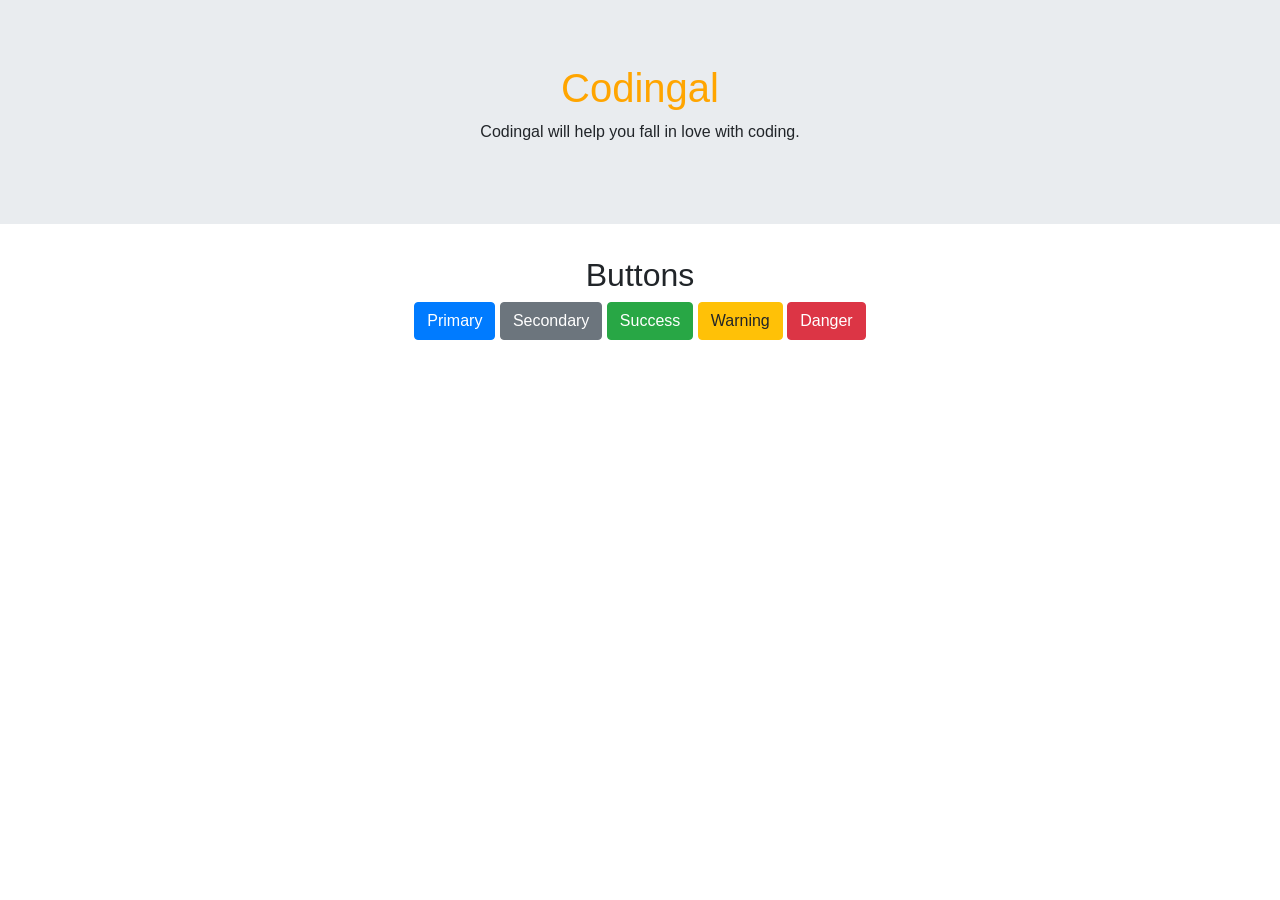
==== Module-3/index.html @ 6331d19f "L4/A1" ====
<!DOCTYPE html>
<html lang="en">

<head>
    <title>Bootstrap Jumbotron</title>

    <meta charset="utf-8">
    <meta name="viewport" content="width=device-width, initial-scale=1">

    <link rel="stylesheet" href="https://maxcdn.bootstrapcdn.com/bootstrap/4.3.1/css/bootstrap.min.css">

    <script src="https://maxcdn.bootstrapcdn.com/bootstrap/4.3.1/js/bootstrap.min.js">
    </script>
</head>

<body style="text-align:center;">
    <div class="jumbotron jumbotron-fluid">
        <div class="container">
            <h1 style="color:orange;">
                Codingal
            </h1>


            <p>Codingal will help you fall in love with coding.</p>
        </div>
    </div>

    <div class="container mt-3">

        <h2>Buttons</h2>

        <button type="button" class="btn btn-primary">Primary</button>
        <button type="button" class="btn btn-secondary">Secondary</button>
        <button type="button" class="btn btn-success">Success</button>
        <button type="button" class="btn btn-warning">Warning</button>
        <button type="button" class="btn btn-danger">Danger</button>
    </div>

</body>

</html>
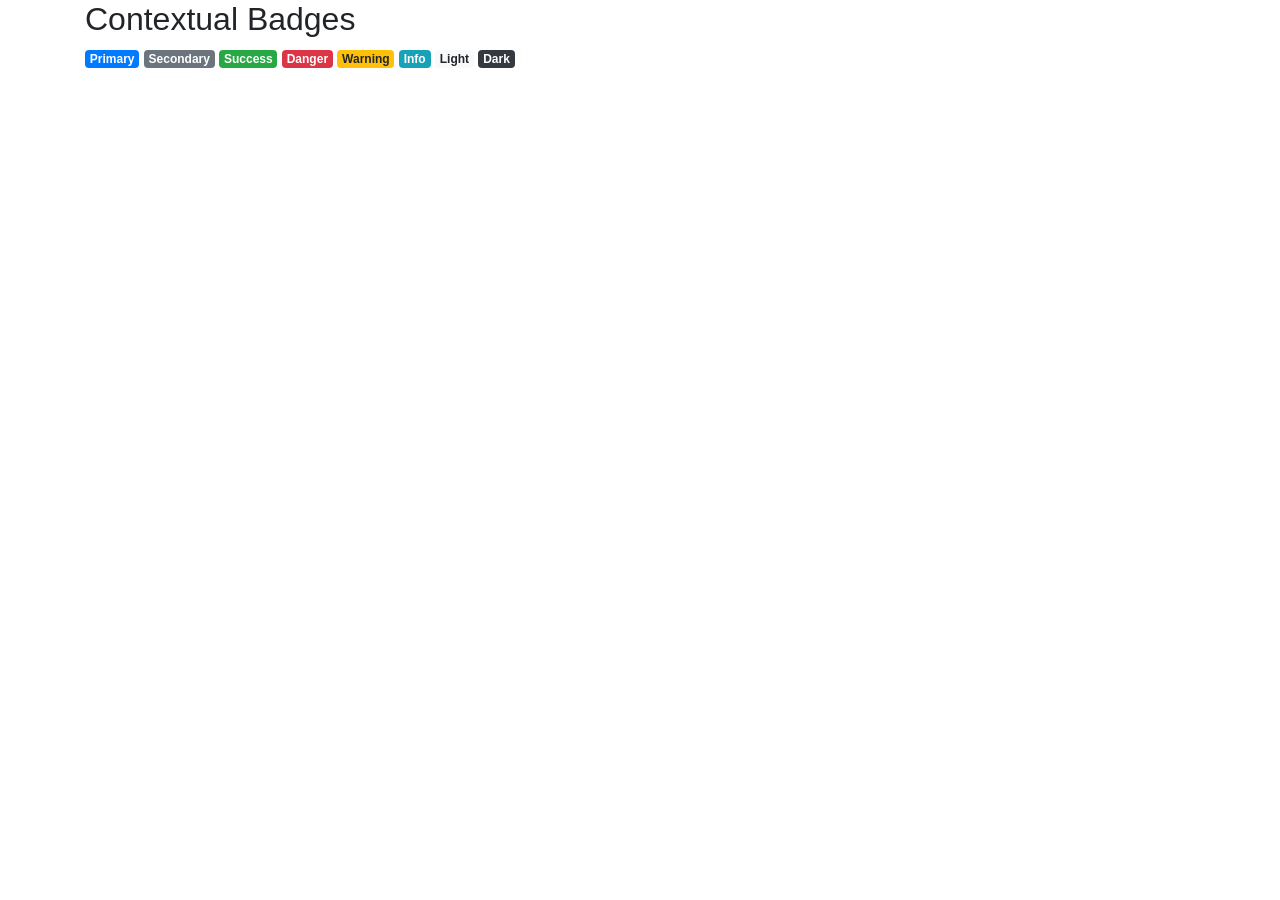
==== commit 5fbdabe6: "L4/A2" ====
--- a/Module-3/index.html
+++ b/Module-3/index.html
@@ -2,38 +2,25 @@
 <html lang="en">
 
 <head>
-    <title>Bootstrap Jumbotron</title>
-
+    <title>Bootstrap Example</title>
     <meta charset="utf-8">
     <meta name="viewport" content="width=device-width, initial-scale=1">
-
-    <link rel="stylesheet" href="https://maxcdn.bootstrapcdn.com/bootstrap/4.3.1/css/bootstrap.min.css">
-
-    <script src="https://maxcdn.bootstrapcdn.com/bootstrap/4.3.1/js/bootstrap.min.js">
-    </script>
+    <link rel="stylesheet" href="https://maxcdn.bootstrapcdn.com/bootstrap/4.5.2/css/bootstrap.min.css">
+    <script src="https://maxcdn.bootstrapcdn.com/bootstrap/4.5.2/js/bootstrap.min.js"></script>
 </head>
 
-<body style="text-align:center;">
-    <div class="jumbotron jumbotron-fluid">
-        <div class="container">
-            <h1 style="color:orange;">
-                Codingal
-            </h1>
+<body>
 
-
-            <p>Codingal will help you fall in love with coding.</p>
-        </div>
-    </div>
-
-    <div class="container mt-3">
-
-        <h2>Buttons</h2>
-
-        <button type="button" class="btn btn-primary">Primary</button>
-        <button type="button" class="btn btn-secondary">Secondary</button>
-        <button type="button" class="btn btn-success">Success</button>
-        <button type="button" class="btn btn-warning">Warning</button>
-        <button type="button" class="btn btn-danger">Danger</button>
+    <div class="container">
+        <h2>Contextual Badges</h2>
+        <span class="badge badge-primary">Primary</span>
+        <span class="badge badge-secondary">Secondary</span>
+        <span class="badge badge-success">Success</span>
+        <span class="badge badge-danger">Danger</span>
+        <span class="badge badge-warning">Warning</span>
+        <span class="badge badge-info">Info</span>
+        <span class="badge badge-light">Light</span>
+        <span class="badge badge-dark">Dark</span>
     </div>
 
 </body>
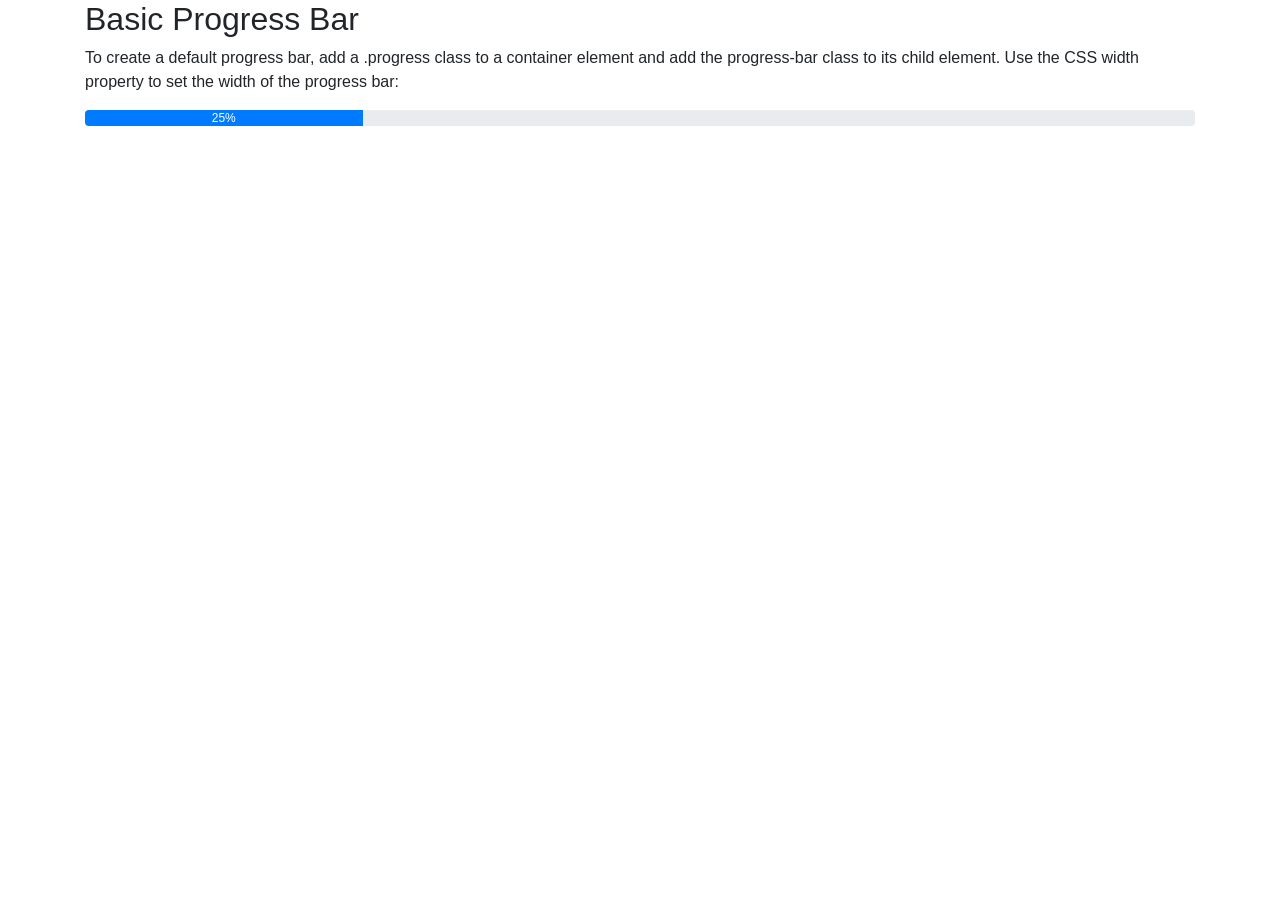
==== commit 139e028a: "L4/A3" ====
--- a/Module-3/index.html
+++ b/Module-3/index.html
@@ -6,21 +6,19 @@
     <meta charset="utf-8">
     <meta name="viewport" content="width=device-width, initial-scale=1">
     <link rel="stylesheet" href="https://maxcdn.bootstrapcdn.com/bootstrap/4.5.2/css/bootstrap.min.css">
+
     <script src="https://maxcdn.bootstrapcdn.com/bootstrap/4.5.2/js/bootstrap.min.js"></script>
 </head>
 
 <body>
 
     <div class="container">
-        <h2>Contextual Badges</h2>
-        <span class="badge badge-primary">Primary</span>
-        <span class="badge badge-secondary">Secondary</span>
-        <span class="badge badge-success">Success</span>
-        <span class="badge badge-danger">Danger</span>
-        <span class="badge badge-warning">Warning</span>
-        <span class="badge badge-info">Info</span>
-        <span class="badge badge-light">Light</span>
-        <span class="badge badge-dark">Dark</span>
+        <h2>Basic Progress Bar</h2>
+        <p>To create a default progress bar, add a .progress class to a container element and add the progress-bar class
+            to its child element. Use the CSS width property to set the width of the progress bar:</p>
+        <div class="progress">
+            <div class="progress-bar" style="width:25%">25%</div>
+        </div>
     </div>
 
 </body>
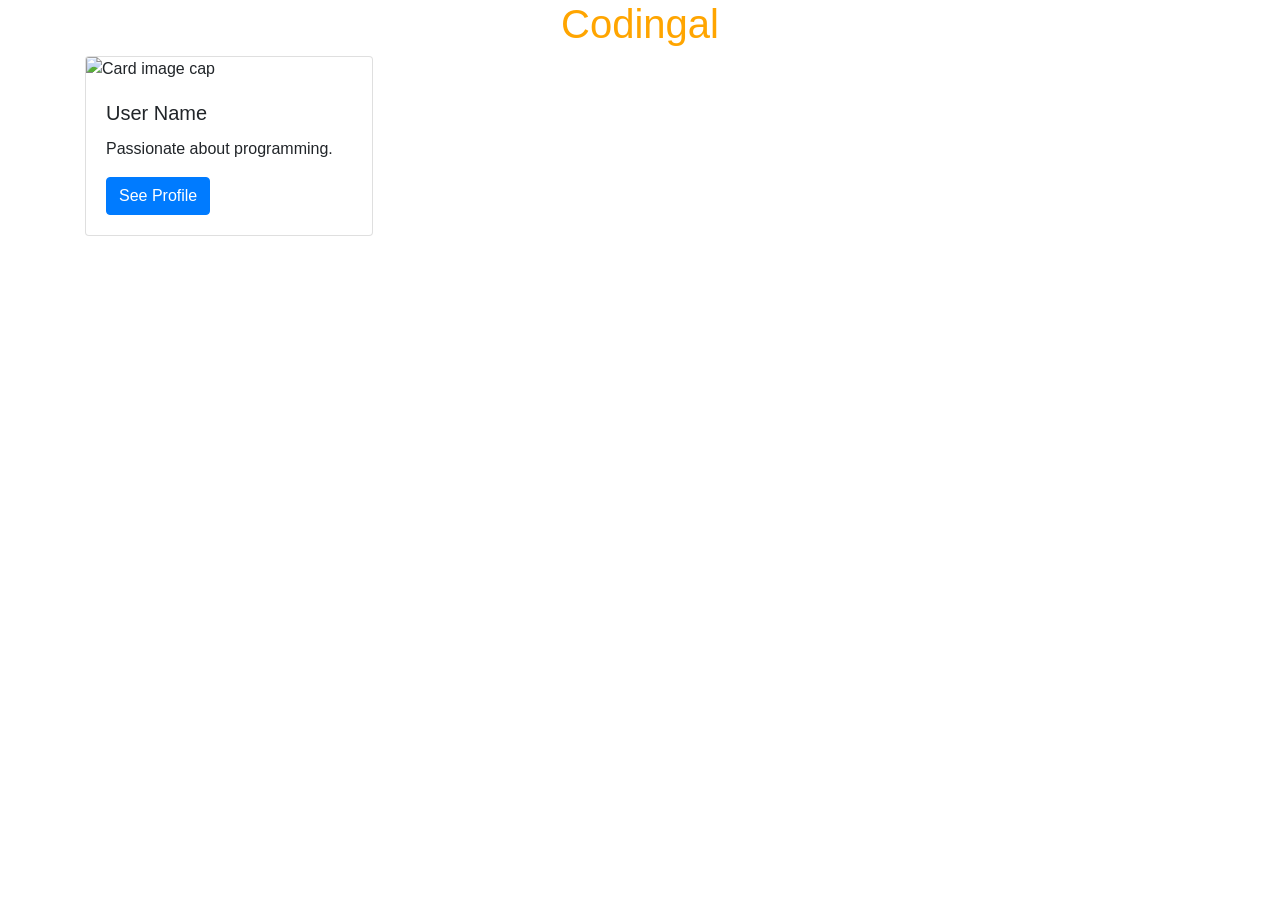
==== commit 63fb2f6d: "L5/A1" ====
--- a/Module-3/index.html
+++ b/Module-3/index.html
@@ -2,25 +2,33 @@
 <html lang="en">
 
 <head>
-    <title>Bootstrap Example</title>
+    <title>Cards</title>
+
     <meta charset="utf-8">
     <meta name="viewport" content="width=device-width, initial-scale=1">
-    <link rel="stylesheet" href="https://maxcdn.bootstrapcdn.com/bootstrap/4.5.2/css/bootstrap.min.css">
-
-    <script src="https://maxcdn.bootstrapcdn.com/bootstrap/4.5.2/js/bootstrap.min.js"></script>
+    <link rel="stylesheet" href="https://maxcdn.bootstrapcdn.com/bootstrap/4.3.1/css/bootstrap.min.css">
+    <script src="https://maxcdn.bootstrapcdn.com/bootstrap/4.3.1/js/bootstrap.min.js">
+    </script>
 </head>
 
 <body>
+    <h1 style="color:orange;text-align:center;">
+        Codingal
+    </h1>
 
     <div class="container">
-        <h2>Basic Progress Bar</h2>
-        <p>To create a default progress bar, add a .progress class to a container element and add the progress-bar class
-            to its child element. Use the CSS width property to set the width of the progress bar:</p>
-        <div class="progress">
-            <div class="progress-bar" style="width:25%">25%</div>
+        <div class="card" style="width: 18rem;">
+            <img class="card-img-top"
+                src="https://t3.ftcdn.net/jpg/03/46/83/96/360_F_346839683_6nAPzbhpSkIpb8pmAwufkC7c5eD7wYws.jpg"
+                alt="Card image cap">
+            <div class="card-body">
+                <h5 class="card-title">User Name</h5>
+                <p class="card-text">Passionate about programming.</p>
+
+                <a href="#" class="btn btn-primary">See Profile</a>
+            </div>
         </div>
     </div>
-
 </body>
 
 </html>
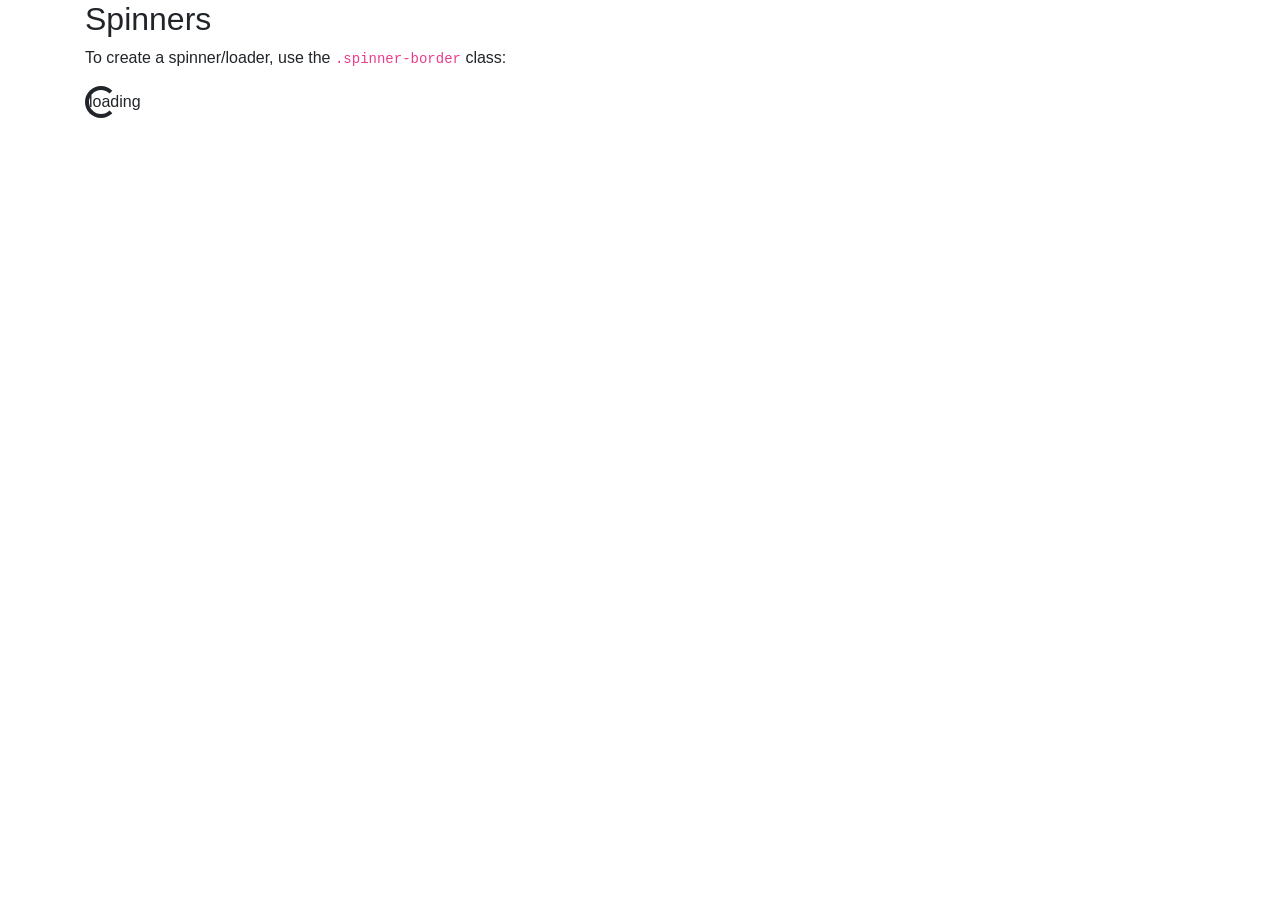
==== commit c0fd2d00: "L5/A2" ====
--- a/Module-3/index.html
+++ b/Module-3/index.html
@@ -1,34 +1,20 @@
 <!DOCTYPE html>
-<html lang="en">
+<html>
+<head>
+  <title>Bootstrap Example</title>
+  <meta name="viewport" content="width=device-width, initial-scale=1">
+  <link rel="stylesheet" href="https://maxcdn.bootstrapcdn.com/bootstrap/4.5.2/css/bootstrap.min.css">
+	
+  <script src="https://maxcdn.bootstrapcdn.com/bootstrap/4.5.2/js/bootstrap.min.js"></script>
+</head>
+<body>
 
-<head>
-    <title>Cards</title>
+<div class="container">
+  <h2>Spinners</h2>
+  <p>To create a spinner/loader, use the <code>.spinner-border</code> class:</p>
+                                        
+  <div class="spinner-border">loading</div>
+</div>
 
-    <meta charset="utf-8">
-    <meta name="viewport" content="width=device-width, initial-scale=1">
-    <link rel="stylesheet" href="https://maxcdn.bootstrapcdn.com/bootstrap/4.3.1/css/bootstrap.min.css">
-    <script src="https://maxcdn.bootstrapcdn.com/bootstrap/4.3.1/js/bootstrap.min.js">
-    </script>
-</head>
-
-<body>
-    <h1 style="color:orange;text-align:center;">
-        Codingal
-    </h1>
-
-    <div class="container">
-        <div class="card" style="width: 18rem;">
-            <img class="card-img-top"
-                src="https://t3.ftcdn.net/jpg/03/46/83/96/360_F_346839683_6nAPzbhpSkIpb8pmAwufkC7c5eD7wYws.jpg"
-                alt="Card image cap">
-            <div class="card-body">
-                <h5 class="card-title">User Name</h5>
-                <p class="card-text">Passionate about programming.</p>
-
-                <a href="#" class="btn btn-primary">See Profile</a>
-            </div>
-        </div>
-    </div>
 </body>
-
 </html>
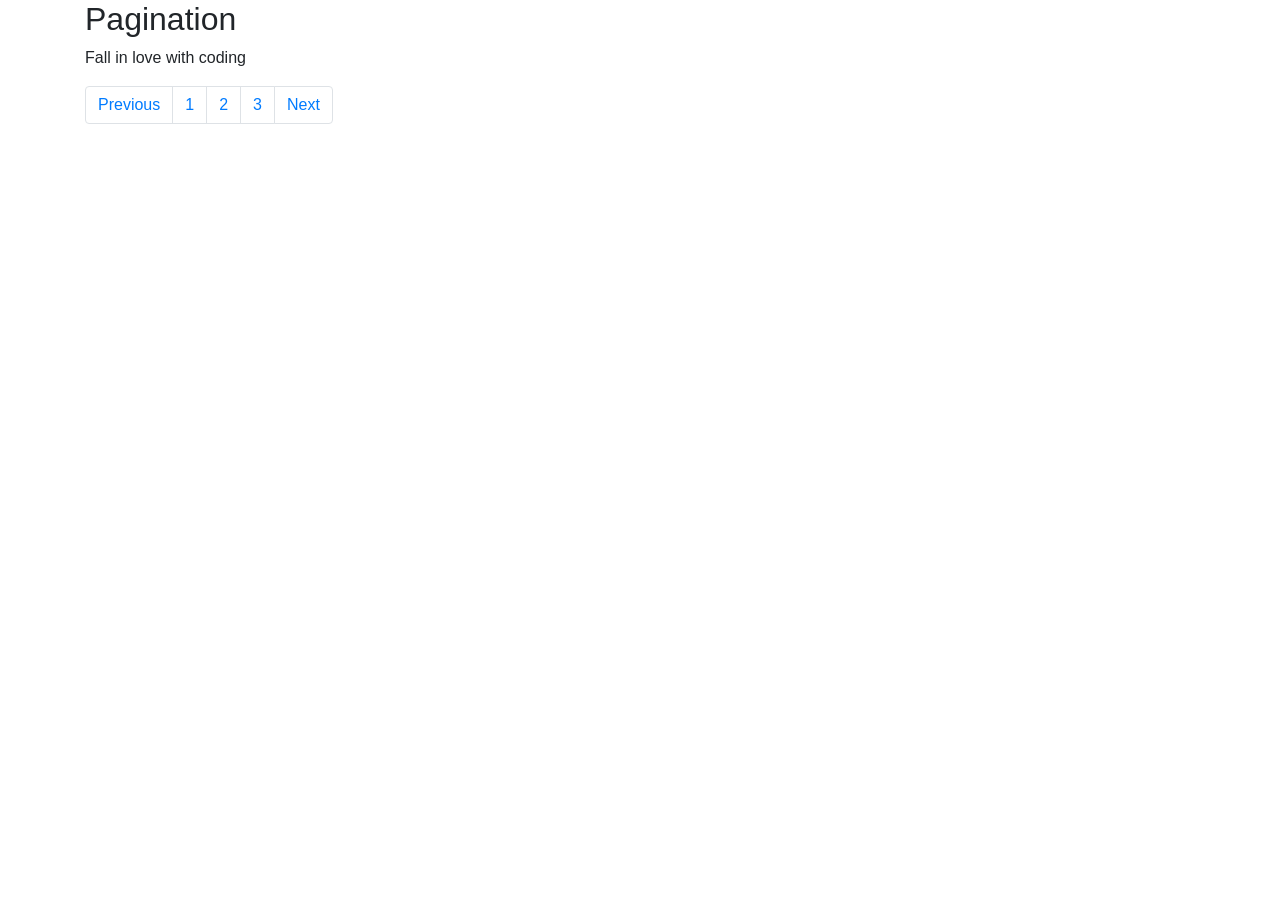
==== commit 57b52b84: "L5/A3" ====
--- a/Module-3/index.html
+++ b/Module-3/index.html
@@ -1,20 +1,44 @@
 <!DOCTYPE html>
-<html>
+<html lang="en">
+
 <head>
-  <title>Bootstrap Example</title>
-  <meta name="viewport" content="width=device-width, initial-scale=1">
-  <link rel="stylesheet" href="https://maxcdn.bootstrapcdn.com/bootstrap/4.5.2/css/bootstrap.min.css">
-	
-  <script src="https://maxcdn.bootstrapcdn.com/bootstrap/4.5.2/js/bootstrap.min.js"></script>
+    <title>Pagination</title>
+    <meta charset="utf-8">
+    <meta name="viewport" content="width=device-width, initial-scale=1">
+    <link rel="stylesheet" href="https://maxcdn.bootstrapcdn.com/bootstrap/4.5.2/css/bootstrap.min.css">
+
+    <script src="https://maxcdn.bootstrapcdn.com/bootstrap/4.5.2/js/bootstrap.min.js"></script>
 </head>
+
 <body>
+    <div class="container">
+        <h2>Pagination </h2>
+        <p> Fall in love with coding</p>
+        <!-- Declare the pagination class -->
+        <ul class="pagination">
 
-<div class="container">
-  <h2>Spinners</h2>
-  <p>To create a spinner/loader, use the <code>.spinner-border</code> class:</p>
-                                        
-  <div class="spinner-border">loading</div>
-</div>
+            <!-- Declare the item in the group -->
+            <li class="page-item">
 
+                <!-- Declare the link of the item -->
+                <a class="page-link" href="#">Previous</a>
+            </li>
+
+            <!-- Rest of the pagination items -->
+            <li class="page-item">
+                <a class="page-link" href="#">1</a>
+            </li>
+            <li class="page-item">
+                <a class="page-link" href="#">2</a>
+            </li>
+            <li class="page-item">
+                <a class="page-link" href="#">3</a>
+            </li>
+            <li class="page-item">
+                <a class="page-link" href="#">Next</a>
+            </li>
+        </ul>
+    </div>
 </body>
+
 </html>
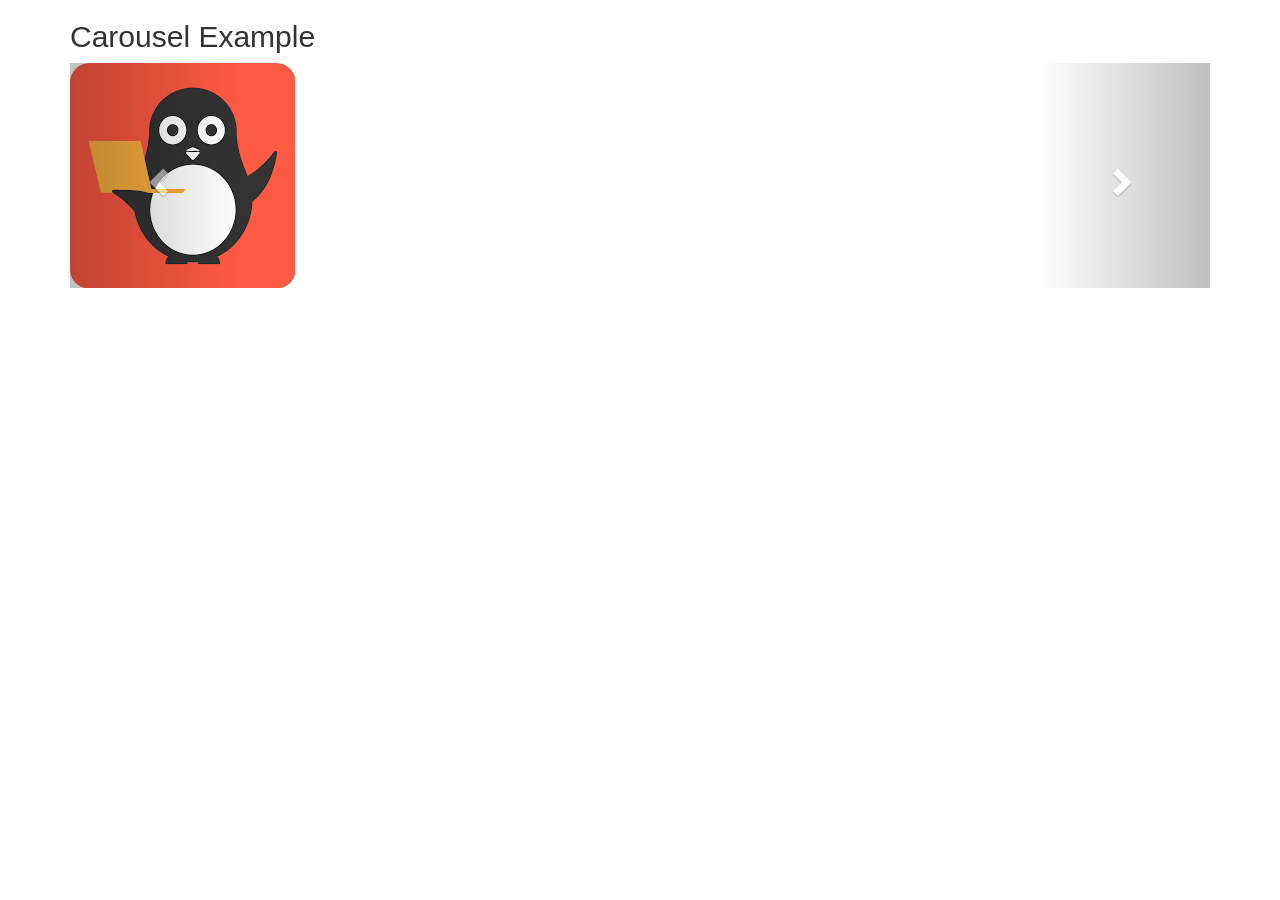
==== commit e9fffd6a: "L6/A1" ====
--- a/Module-3/index.html
+++ b/Module-3/index.html
@@ -1,44 +1,50 @@
 <!DOCTYPE html>
 <html lang="en">
+<head>
+  <title>Bootstrap Example</title>
+  <meta charset="utf-8">
+  <meta name="viewport" content="width=device-width, initial-scale=1">
+  <link rel="stylesheet" href="https://maxcdn.bootstrapcdn.com/bootstrap/3.4.1/css/bootstrap.min.css">
+  <script src="https://ajax.googleapis.com/ajax/libs/jquery/3.5.1/jquery.min.js"></script>
+  <script src="https://maxcdn.bootstrapcdn.com/bootstrap/3.4.1/js/bootstrap.min.js"></script>
+</head>
+<body>
 
-<head>
-    <title>Pagination</title>
-    <meta charset="utf-8">
-    <meta name="viewport" content="width=device-width, initial-scale=1">
-    <link rel="stylesheet" href="https://maxcdn.bootstrapcdn.com/bootstrap/4.5.2/css/bootstrap.min.css">
+<div class="container">
+  <h2>Carousel Example</h2>  
+  <div id="myCarousel" class="carousel slide" data-ride="carousel">
+    <!-- Indicators -->
+    <ol class="carousel-indicators">
+      <li data-target="#myCarousel" data-slide-to="0" class="active"></li>
+      <li data-target="#myCarousel" data-slide-to="1"></li>
+      <li data-target="#myCarousel" data-slide-to="2"></li>
+    </ol>
 
-    <script src="https://maxcdn.bootstrapcdn.com/bootstrap/4.5.2/js/bootstrap.min.js"></script>
-</head>
+    <!-- Wrapper for slides -->
+    <div class="carousel-inner">
+      <div class="item active">
+        <img src="download.png" alt="Image 1">
+      </div>
 
-<body>
-    <div class="container">
-        <h2>Pagination </h2>
-        <p> Fall in love with coding</p>
-        <!-- Declare the pagination class -->
-        <ul class="pagination">
+      <div class="item">
+        <img src="codi.webp" alt="Image 2">
+      </div>
+    
+      <div class="item">
+        <img src="penguin.jpeg" alt="Penguin">
+      </div>
+    </div>
 
-            <!-- Declare the item in the group -->
-            <li class="page-item">
-
-                <!-- Declare the link of the item -->
-                <a class="page-link" href="#">Previous</a>
-            </li>
-
-            <!-- Rest of the pagination items -->
-            <li class="page-item">
-                <a class="page-link" href="#">1</a>
-            </li>
-            <li class="page-item">
-                <a class="page-link" href="#">2</a>
-            </li>
-            <li class="page-item">
-                <a class="page-link" href="#">3</a>
-            </li>
-            <li class="page-item">
-                <a class="page-link" href="#">Next</a>
-            </li>
-        </ul>
-    </div>
+    <!-- Left and right controls -->
+    <a class="left carousel-control" href="" data-slide="prev">
+      <span class="glyphicon glyphicon-chevron-left"></span>
+      <span class="sr-only">Previous</span>
+    </a>
+    <a class="right carousel-control" href="#myCarousel" data-slide="next">
+      <span class="glyphicon glyphicon-chevron-right"></span>
+      <span class="sr-only">Next</span>
+    </a>
+  </div>
+</div>
 </body>
-
 </html>
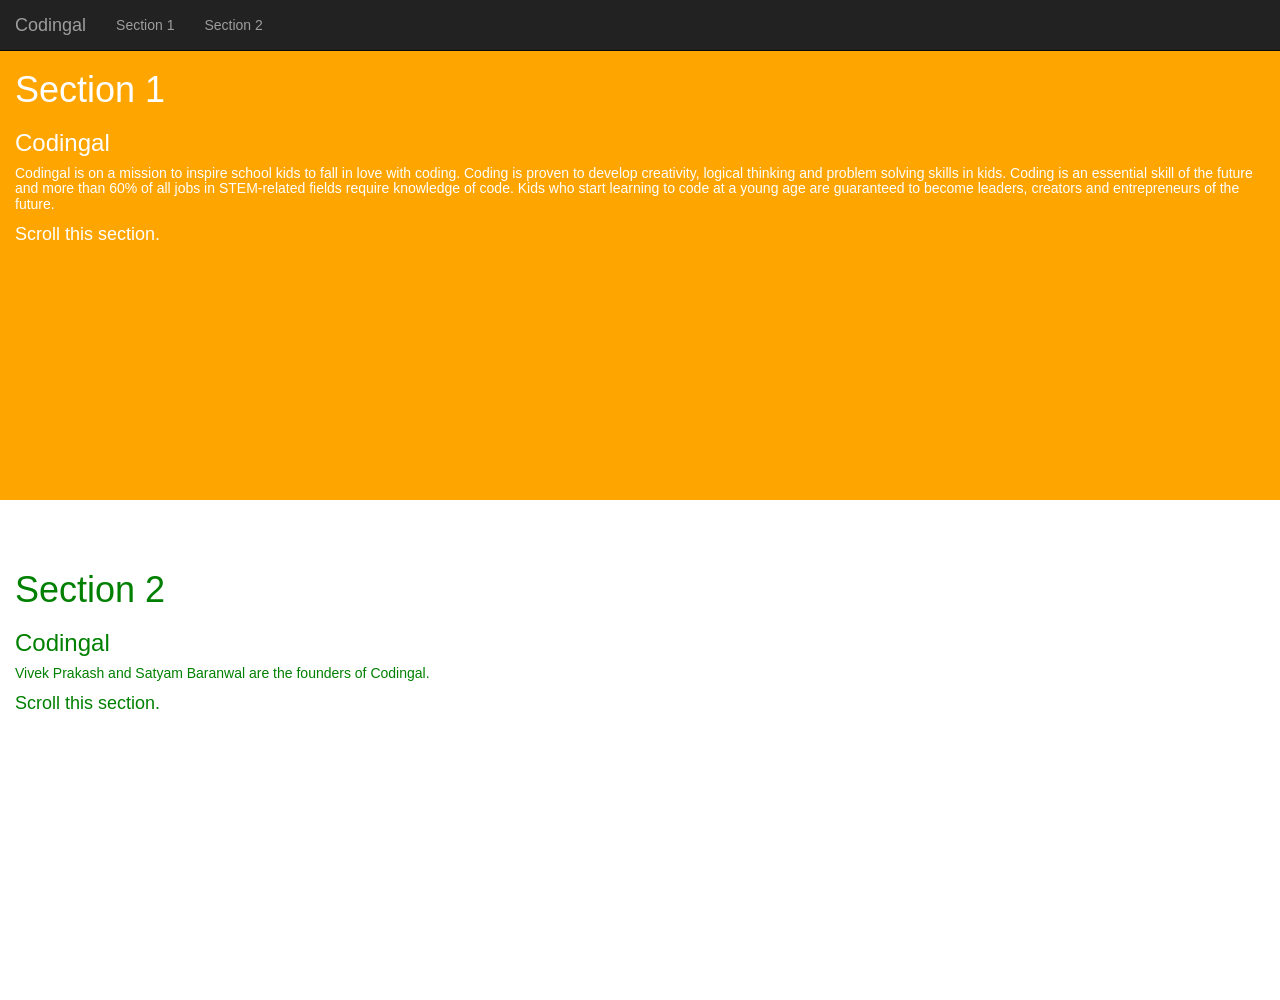
==== commit 121f2792: "L6/A2" ====
--- a/Module-3/index.html
+++ b/Module-3/index.html
@@ -1,50 +1,81 @@
 <!DOCTYPE html>
-<html lang="en">
+<html>
+
 <head>
-  <title>Bootstrap Example</title>
-  <meta charset="utf-8">
-  <meta name="viewport" content="width=device-width, initial-scale=1">
-  <link rel="stylesheet" href="https://maxcdn.bootstrapcdn.com/bootstrap/3.4.1/css/bootstrap.min.css">
-  <script src="https://ajax.googleapis.com/ajax/libs/jquery/3.5.1/jquery.min.js"></script>
-  <script src="https://maxcdn.bootstrapcdn.com/bootstrap/3.4.1/js/bootstrap.min.js"></script>
+    <meta charset="utf-8">
+    <meta name="viewport" content="width=device-width, initial-scale=1">
+    <link rel="stylesheet" href="https://maxcdn.bootstrapcdn.com/bootstrap/3.4.0/css/bootstrap.min.css">
+
+    <script src="https://maxcdn.bootstrapcdn.com/bootstrap/3.4.0/js/bootstrap.min.js">
+    </script>
+    <style>
+        body {
+            position: relative;
+        }
+
+        p {
+            font-size: 18px;
+        }
+
+        #section1 {
+            padding-top: 50px;
+            height: 500px;
+            color: white;
+            background-color: orange;
+        }
+
+        #section2 {
+            padding-top: 50px;
+            height: 500px;
+            color: green;
+            background-color: white;
+        }
+    </style>
 </head>
-<body>
 
-<div class="container">
-  <h2>Carousel Example</h2>  
-  <div id="myCarousel" class="carousel slide" data-ride="carousel">
-    <!-- Indicators -->
-    <ol class="carousel-indicators">
-      <li data-target="#myCarousel" data-slide-to="0" class="active"></li>
-      <li data-target="#myCarousel" data-slide-to="1"></li>
-      <li data-target="#myCarousel" data-slide-to="2"></li>
-    </ol>
+<body data-spy="scroll" data-target=".navbar" data-offset="50">
 
-    <!-- Wrapper for slides -->
-    <div class="carousel-inner">
-      <div class="item active">
-        <img src="download.png" alt="Image 1">
-      </div>
+    <nav class="navbar navbar-inverse navbar-fixed-top">
+        <div class="container-fluid">
+            <div class="navbar-header">
+                <button type="button" class="navbar-toggle" data-toggle="collapse" data-target="#myNavbar">
+                    <span class="icon-bar"></span>
+                    <span class="icon-bar"></span>
+                    <span class="icon-bar"></span>
+                </button>
+                <a class="navbar-brand" href="#">Codingal</a>
+            </div>
+            <div>
+                <div class="collapse navbar-collapse" id="myNavbar">
+                    <ul class="nav navbar-nav">
+                        <li><a href="#section1">Section 1</a></li>
+                        <li><a href="#section2">Section 2</a></li>
+                    </ul>
+                </div>
+            </div>
+        </div>
+    </nav>
 
-      <div class="item">
-        <img src="codi.webp" alt="Image 2">
-      </div>
-    
-      <div class="item">
-        <img src="penguin.jpeg" alt="Penguin">
-      </div>
+    <div id="section1" class="container-fluid">
+        <h1>Section 1</h1>
+        <h3>Codingal</h3>
+        <h5>Codingal is on a mission to inspire school kids to fall in love with coding. Coding is proven to develop
+            creativity, logical thinking and problem solving skills in kids. Coding is an essential skill of the future
+            and more than 60% of all jobs in STEM-related fields require knowledge of code. Kids who start learning to
+            code at a young age are guaranteed to become leaders, creators and entrepreneurs of the future.</h6>
+
+            <p>Scroll this section.</p>
+
+    </div>
+    <div id="section2" class="container-fluid">
+        <h1>Section 2</h1>
+        <h3>Codingal</h3>
+        <h5>Vivek Prakash and Satyam Baranwal are the founders of Codingal.</h6>
+
+            <p>Scroll this section.</p>
+
     </div>
 
-    <!-- Left and right controls -->
-    <a class="left carousel-control" href="" data-slide="prev">
-      <span class="glyphicon glyphicon-chevron-left"></span>
-      <span class="sr-only">Previous</span>
-    </a>
-    <a class="right carousel-control" href="#myCarousel" data-slide="next">
-      <span class="glyphicon glyphicon-chevron-right"></span>
-      <span class="sr-only">Next</span>
-    </a>
-  </div>
-</div>
 </body>
+
 </html>
